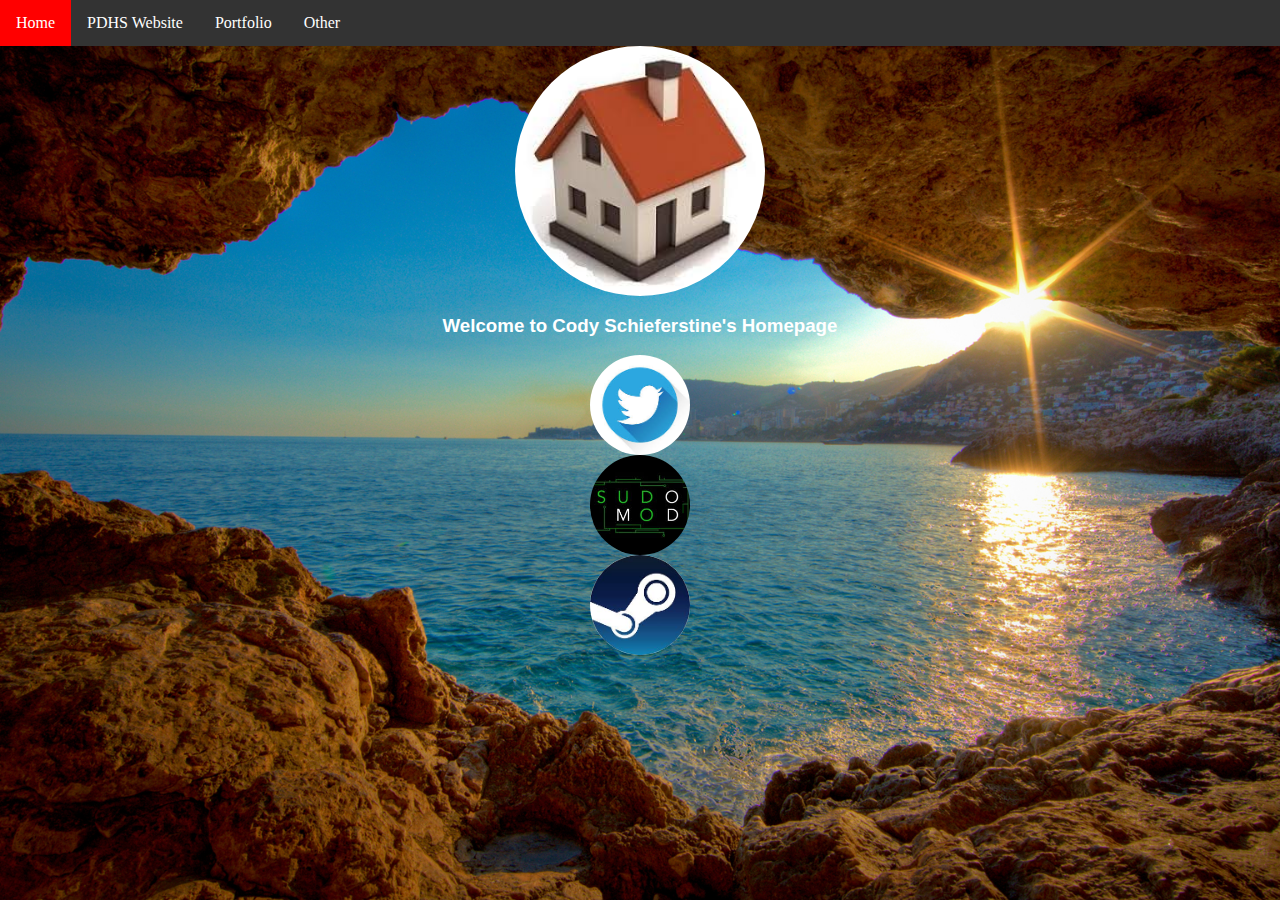
==== index.html @ ee20a8f2 "Added favicon, title tags, and a video for Android Project." ====
<!DOCTYPE html>
<html>
<head>
<link rel="stylesheet"
	        type="text/css"
	        href="css/Standard_code.css"
	        >

</head>

<head>
<meta charset="utf-8">
<link rel="shortcut icon" href="favicon.ico">
</head>

<body>

<ul>
  <li><a href="https://my-portfolio-ephesians.c9users.io/index.html">Home</a></li>
  <li><a href="https://sites.google.com/a/desertsands.us/pdhsaztecs/Home">PDHS Website</a></li>
 <li><a href="https://my-portfolio-ephesians.c9users.io/portfolio.html">Portfolio</a></li>
  <li class="dropdown">
    <a href="javascript:void(0)" class="dropbtn">Other</a>
    <div class="dropdown-content">
      <a href="https://twitter.com/?lang=en">Twitter</a>
      <a href="http://www.sudomod.com/">Sudomod</a>
      <a href="http://store.steampowered.com/">Steam</a>
      <a href="#">Game (WIP)</a>
      <a href="https://my-portfolio-ephesians.c9users.io/Contact.html">Contact</a>
    </div>
  </li>
</ul>


<img src="images/house.jpg" height="250">
<div class="center" style="font-family:Arial; color:white;"><h3>Welcome to Cody Schieferstine's Homepage</h3>
</div> 





<a href="https://twitter.com/?lang=en">
<img src="images/twitter.jpg" height="100">
</a>

<a href="http://www.sudomod.com/">
    <img src="images/sudomod.jpg" height="100">
</a>

<a href="http://store.steampowered.com/">
    <img src="images/Steam.jpg" height="100">
</a>

</body>

</html>
---- css/Standard_code.css ----
ul {
    list-style-type: none;
    margin: 0;
    padding: 0;
    overflow: hidden;
    background-color: #333;
}

li {
    float: left;
}

li a, .dropbtn {
    display: inline-block;
    color: white;
    text-align: center;
    padding: 14px 16px;
    text-decoration: none;
}

li a:hover, .dropdown:hover .dropbtn {
    background-color: red;
}

li.dropdown {
    display: inline-block;
}

.dropdown-content {
    display: none;
    position: absolute;
    background-color: #f9f9f9;
    min-width: 160px;
    box-shadow: 0px 8px 16px 0px rgba(0,0,0,0.2);
    z-index: 1;
    
    
}

.dropdown-content a {
    color: black;
    padding: 12px 16px;
    text-decoration: none;
    display: block;
    text-align: left;
}

.dropdown-content a:hover {background-color: #f1f1f1}

.dropdown:hover .dropdown-content {
    display: block;
}
.center {
        text-align: center;
    }
    body, html {
    height: 100%;
    margin: 0;

    /* The image used */
    background-image: url("../images/Sea.jpg");

    /* Full height */
    height: 100%; 

    /* Center and scale the image nicely */
    background-position: center;
    background-repeat: no-repeat;
    background-size: cover;
}
    img {
        display: block;
        margin: 0 auto;
    }
    .center {
        text-align: center;
    }
    img { 
border-radius: 88%
}

#menu
#ul
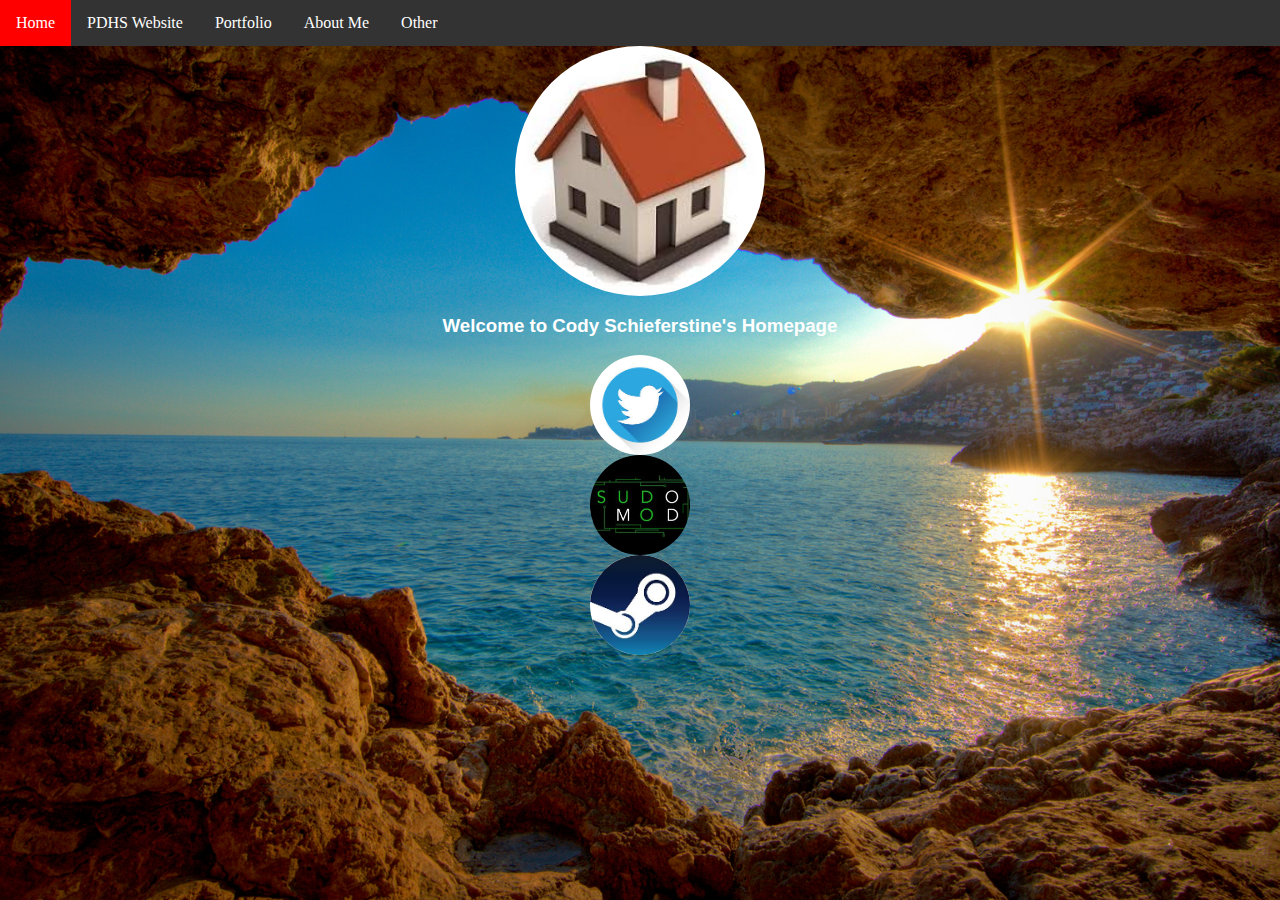
==== commit eb814385: "Created an about me page, added text about me and an image, I did remove the text and image from my " ====
--- a/index.html
+++ b/index.html
@@ -5,28 +5,29 @@
 	        type="text/css"
 	        href="css/Standard_code.css"
 	        >
+<meta charset="utf-8">
+<link rel="shortcut icon" href="images/favicon.ico">
 
+<title>Home Page Cody Schieferstine</title>
 </head>
 
-<head>
-<meta charset="utf-8">
-<link rel="shortcut icon" href="favicon.ico">
-</head>
+
 
 <body>
 
 <ul>
-  <li><a href="https://my-portfolio-ephesians.c9users.io/index.html">Home</a></li>
+  <li><a href="index.html">Home</a></li>
   <li><a href="https://sites.google.com/a/desertsands.us/pdhsaztecs/Home">PDHS Website</a></li>
- <li><a href="https://my-portfolio-ephesians.c9users.io/portfolio.html">Portfolio</a></li>
+ <li><a href="portfolio.html">Portfolio</a></li>
+    <li><a href="aboutme.html">About Me</a></li>
   <li class="dropdown">
     <a href="javascript:void(0)" class="dropbtn">Other</a>
     <div class="dropdown-content">
       <a href="https://twitter.com/?lang=en">Twitter</a>
       <a href="http://www.sudomod.com/">Sudomod</a>
       <a href="http://store.steampowered.com/">Steam</a>
-      <a href="#">Game (WIP)</a>
-      <a href="https://my-portfolio-ephesians.c9users.io/Contact.html">Contact</a>
+      <a href="game.html">Game (WIP)</a>
+      <a href="Contact.html">Contact</a>
     </div>
   </li>
 </ul>
--- a/css/Standard_code.css
+++ b/css/Standard_code.css
@@ -59,6 +59,7 @@
 
     /* The image used */
     background-image: url("../images/Sea.jpg");
+    
 
     /* Full height */
     height: 100%; 
